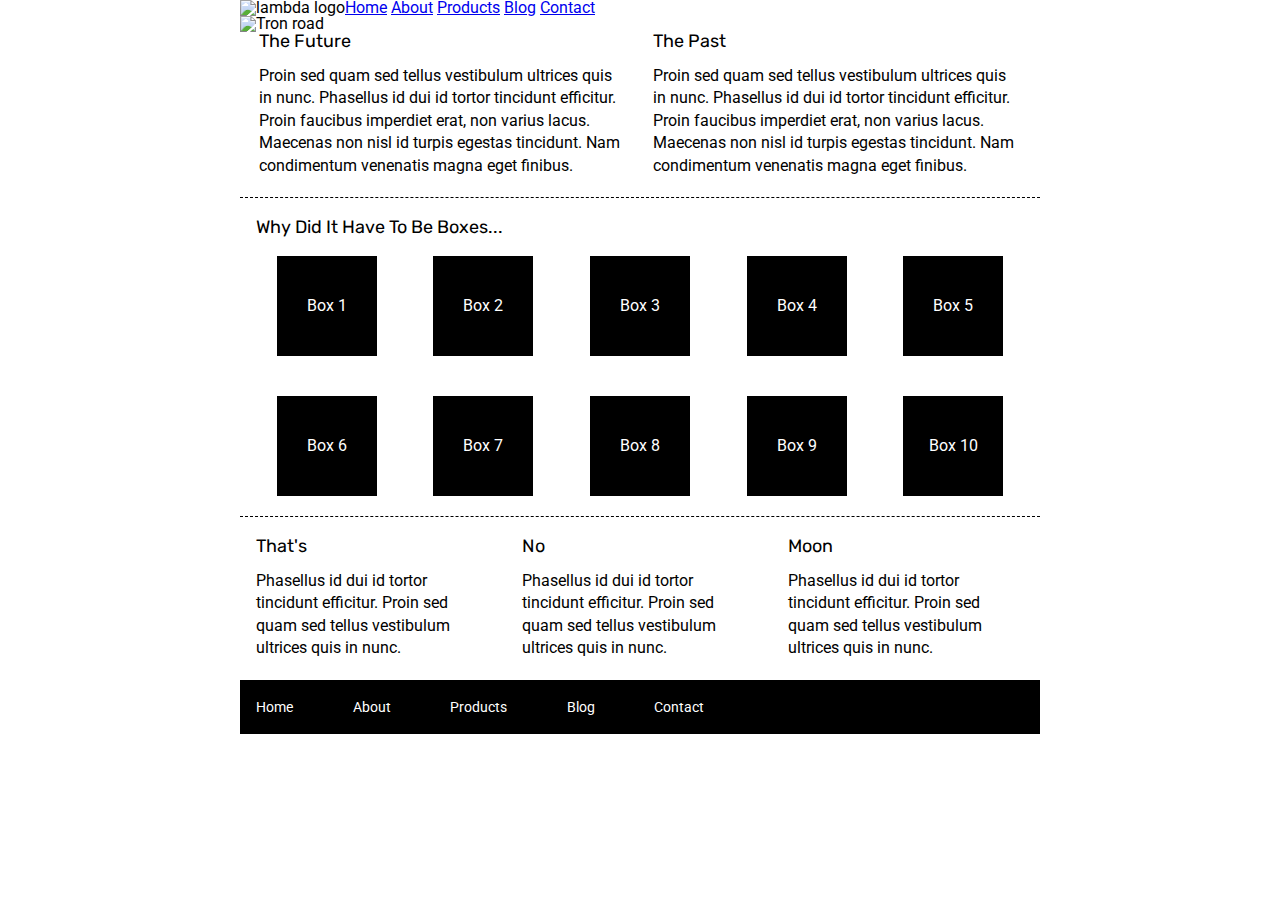
==== index.html @ 2f0a89f4 "added nav bar html and started css" ====
<!doctype html>

<html lang="en">
<head>
  <meta charset="utf-8">

  <title>Sprint Challenge - Home</title>

  <link href="https://fonts.googleapis.com/css?family=Roboto|Rubik" rel="stylesheet">
  <link rel="stylesheet" href="css/index.css">

</head>

<body>
    <div class="container">
        <header>
            <div class="navigation">
                <img src="C:\Users\niakk\Sprint-Challenge--User-Interface\img\lambda-black.png" alt="lambda logo">
                <nav class="nav">
                    <a href="#">Home</a>
                    <a href="about.html">About</a>
                    <a href="#">Products</a>
                    <a href="#">Blog</a>
                    <a href="#">Contact</a>
                </nav>
            </div>
            <img src="C:\Users\niakk\Sprint-Challenge--User-Interface\img\jumbo.png" alt="Tron road">   

        </header>
   
        <section class="top-content">
            <div class="text-container">
                <h2>The Future</h2>
                <p>Proin sed quam sed tellus vestibulum ultrices quis in nunc. Phasellus id dui id tortor tincidunt efficitur. Proin faucibus imperdiet erat, non varius lacus. Maecenas non nisl id turpis egestas tincidunt. Nam condimentum venenatis magna eget finibus.</p>
            </div>
            <div class="text-container">
                <h2>The Past</h2>
                <p>Proin sed quam sed tellus vestibulum ultrices quis in nunc. Phasellus id dui id tortor tincidunt efficitur. Proin faucibus imperdiet erat, non varius lacus. Maecenas non nisl id turpis egestas tincidunt. Nam condimentum venenatis magna eget finibus.</p>
            </div>
        </section>
        
        <section class="middle-content">
        
            <h2>Why Did It Have To Be Boxes...</h2>
            
            <div class="boxes">
                <div class="box">Box 1</div>
                <div class="box">Box 2</div>
                <div class="box">Box 3</div>
                <div class="box">Box 4</div>
                <div class="box">Box 5</div>
                <div class="box">Box 6</div>
                <div class="box">Box 7</div>
                <div class="box">Box 8</div>
                <div class="box">Box 9</div>
                <div class="box">Box 10</div>
            </div>
        
        </section>

        <section class="bottom-content">

            <div class="text-container">
                <h2>That's</h2>
                <p>Phasellus id dui id tortor tincidunt efficitur. Proin sed quam sed tellus vestibulum ultrices quis in nunc.</p>
            </div>
            <div class="text-container">
                <h2>No</h2>
                <p>Phasellus id dui id tortor tincidunt efficitur. Proin sed quam sed tellus vestibulum ultrices quis in nunc.</p>
            </div>
            <div class="text-container">
                <h2>Moon</h2>
                <p>Phasellus id dui id tortor tincidunt efficitur. Proin sed quam sed tellus vestibulum ultrices quis in nunc.</p>
            </div>

        </section>
        
        <footer>
            <nav>
                <a href="#">Home</a>
                <a href="#">About</a>
                <a href="#">Products</a>
                <a href="#">Blog</a>
                <a href="#">Contact</a>
            </nav>
        </footer>
    </div><!-- container -->        
</body>
</html>
---- css/index.css ----
/* http://meyerweb.com/eric/tools/css/reset/ 
   v2.0 | 20110126
   License: none (public domain)
*/

html, body, div, span, applet, object, iframe,
h1, h2, h3, h4, h5, h6, p, blockquote, pre,
a, abbr, acronym, address, big, cite, code,
del, dfn, em, img, ins, kbd, q, s, samp,
small, strike, strong, sub, sup, tt, var,
b, u, i, center,
dl, dt, dd, ol, ul, li,
fieldset, form, label, legend,
table, caption, tbody, tfoot, thead, tr, th, td,
article, aside, canvas, details, embed, 
figure, figcaption, footer, header, hgroup, 
menu, nav, output, ruby, section, summary,
time, mark, audio, video {
	margin: 0;
	padding: 0;
	border: 0;
	font-size: 100%;
	font: inherit;
	vertical-align: baseline;
}
/* HTML5 display-role reset for older browsers */
article, aside, details, figcaption, figure, 
footer, header, hgroup, menu, nav, section {
	display: block;
}
body {
	line-height: 1;
}
ol, ul {
	list-style: none;
}
blockquote, q {
	quotes: none;
}
blockquote:before, blockquote:after,
q:before, q:after {
	content: '';
	content: none;
}
table {
	border-collapse: collapse;
	border-spacing: 0;
}

* {
    box-sizing: border-box;
}

html, body {
    height: 100%;
    font-family: 'Roboto', sans-serif;
}

h1, h2, h3, h4, h5 {
    font-size: 18px;
    margin-bottom: 15px;
    font-family: 'Rubik', sans-serif;
}

p {
    line-height: 1.4;
}

.container {
    width: 800px;
    margin: 0 auto;
}
.navigation{
    display: flex;
    flex-wrap:wrap;
}

.top-content {
    display: flex;
    flex-wrap: wrap;
    justify-content: space-evenly;
    margin-bottom: 20px;
    border-bottom: 1px dashed black;
}

.top-content .text-container {
    width: 48%;
    padding: 0 1%;
    padding-bottom: 20px;  
}

.middle-content {
    margin-bottom: 20px;
    border-bottom: 1px dashed black;
}

.middle-content h2 {
    padding: 0 2%;
    margin-bottom: 0;
}

.middle-content .boxes {
    display: flex;
    flex-wrap: wrap;
    justify-content: space-evenly;
}

.middle-content .boxes .box {
    width: 12.5%;
    height: 100px;
    background: black;
    margin: 20px 2.5%;
    color: white;
    display: flex;
    align-items: center;
    justify-content: center;
}

.bottom-content {
    display: flex;
    margin: 0 2% 20px;
    justify-content: space-around;
}

.bottom-content .text-container {
    padding-right: 4%;
}

.bottom-content .text-container:last-child {
    padding-right: 0;
}

footer {
    width: 100%;
    background: black;
}

footer nav {
    width: 60%;
    display: flex;
    justify-content: space-between;
    align-items: center;
    padding: 20px 2%;
    font-size: 14px;
}

footer nav a {
    color: white;
    text-decoration: none;
}
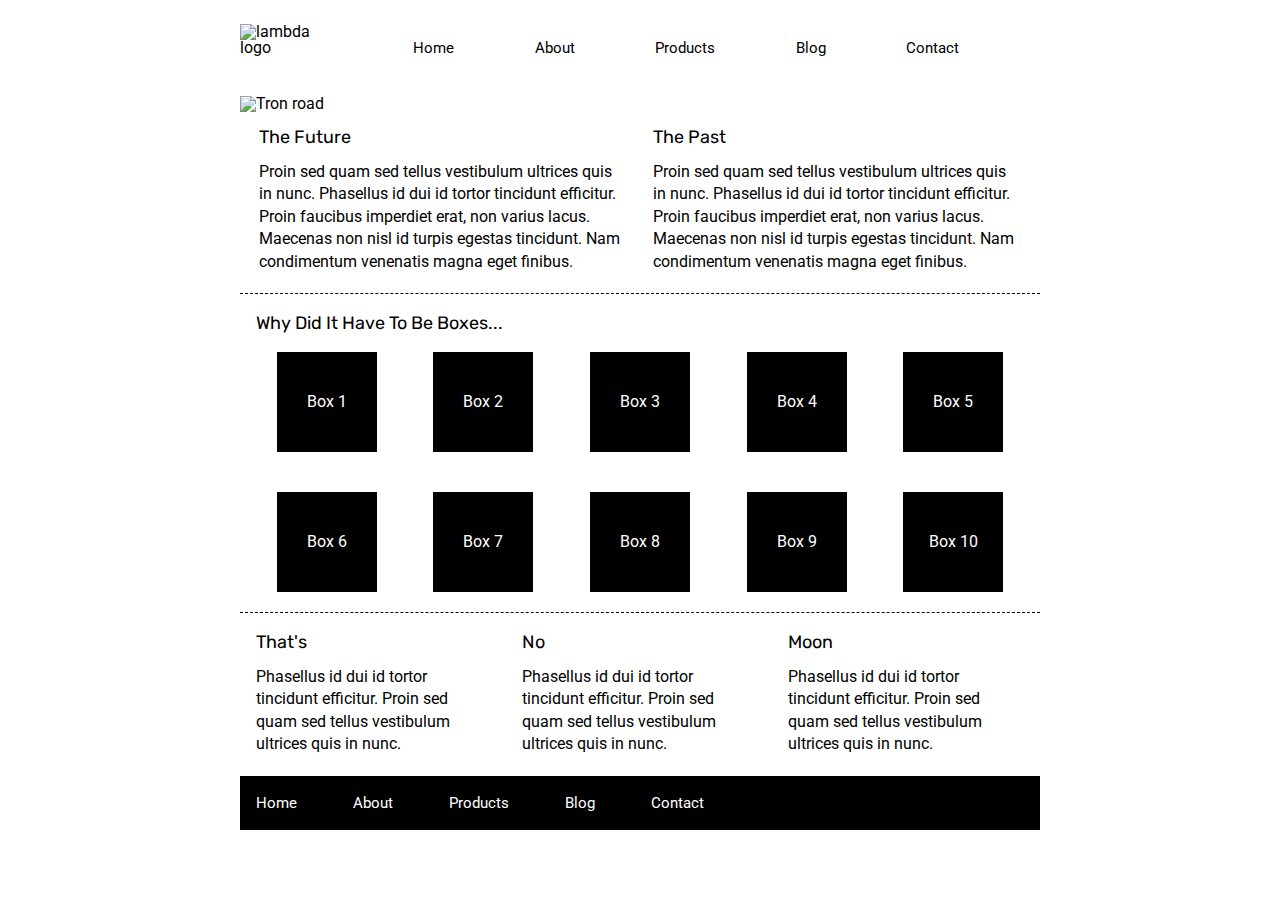
==== commit 90f4cf33: "Finished setting up header and nav bar" ====
--- a/index.html
+++ b/index.html
@@ -24,7 +24,7 @@
                     <a href="#">Contact</a>
                 </nav>
             </div>
-            <img src="C:\Users\niakk\Sprint-Challenge--User-Interface\img\jumbo.png" alt="Tron road">   
+            <img class= "jumbo" src= "C:\Users\niakk\Sprint-Challenge--User-Interface\img\jumbo.jpg" alt="Tron road">   
 
         </header>
    
--- a/css/index.css
+++ b/css/index.css
@@ -70,10 +70,29 @@
     width: 800px;
     margin: 0 auto;
 }
+header{
+    margin-top: 3%;
+}
+a{
+    text-decoration: none;
+    color: black;
+    font-size: 11pt;
+}
 .navigation{
     display: flex;
-    flex-wrap:wrap;
+    align-items: flex-end;
+    
 }
+.nav{
+    display: flex;
+    justify-content: space-evenly;
+    width: 100%
+}
+.jumbo{
+    padding-top: 5%;
+    padding-bottom: 2%;
+}
+
 
 .top-content {
     display: flex;
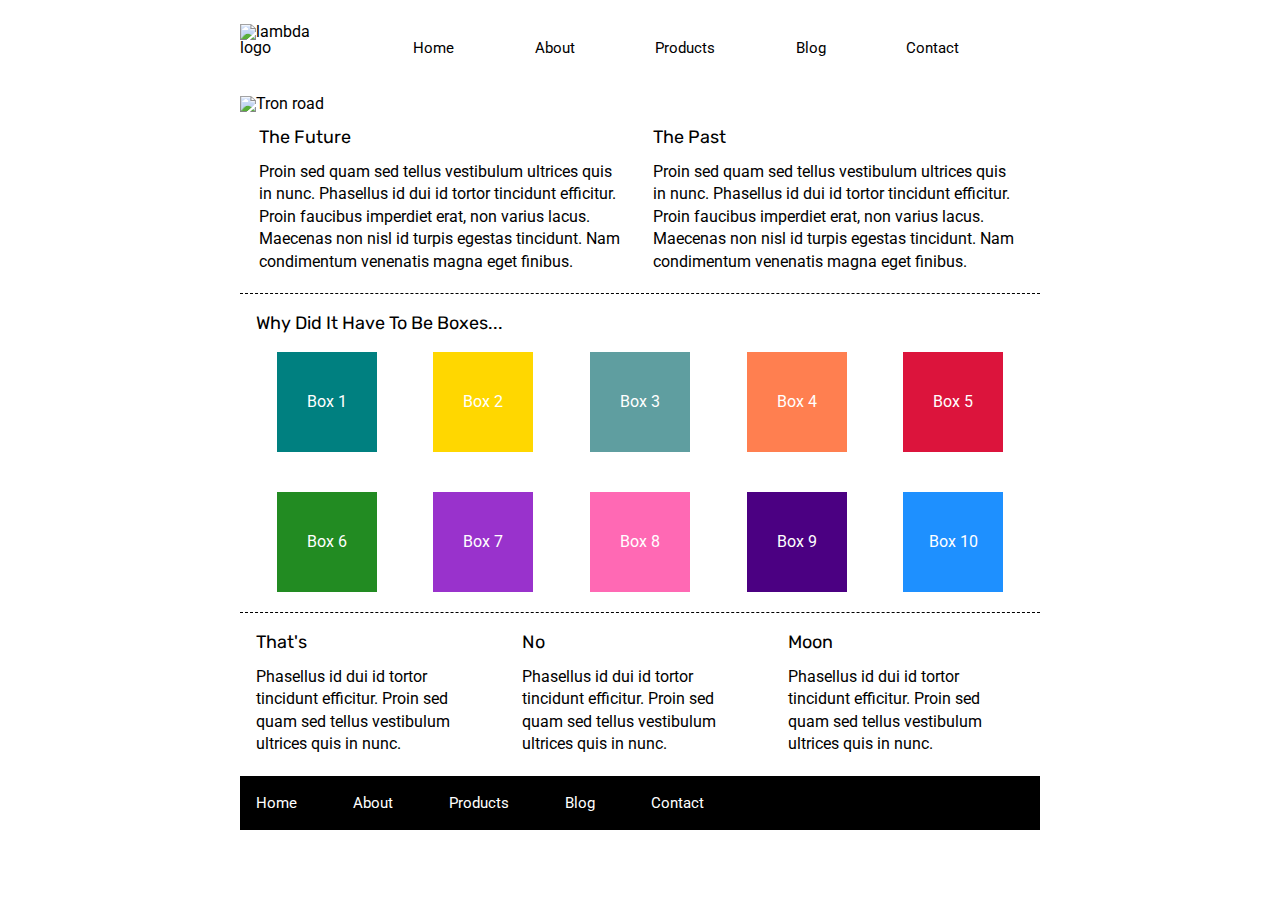
==== commit 0e962e52: "added color to the boxes" ====
--- a/index.html
+++ b/index.html
@@ -44,16 +44,16 @@
             <h2>Why Did It Have To Be Boxes...</h2>
             
             <div class="boxes">
-                <div class="box">Box 1</div>
-                <div class="box">Box 2</div>
-                <div class="box">Box 3</div>
-                <div class="box">Box 4</div>
-                <div class="box">Box 5</div>
-                <div class="box">Box 6</div>
-                <div class="box">Box 7</div>
-                <div class="box">Box 8</div>
-                <div class="box">Box 9</div>
-                <div class="box">Box 10</div>
+                <div class="box one">Box 1</div>
+                <div class="box two">Box 2</div>
+                <div class="box three">Box 3</div>
+                <div class="box four">Box 4</div>
+                <div class="box five">Box 5</div>
+                <div class="box six">Box 6</div>
+                <div class="box seven">Box 7</div>
+                <div class="box eight">Box 8</div>
+                <div class="box nine">Box 9</div>
+                <div class="box ten">Box 10</div>
             </div>
         
         </section>
--- a/css/index.css
+++ b/css/index.css
@@ -78,6 +78,9 @@
     color: black;
     font-size: 11pt;
 }
+a:hover{
+    color: grey;
+}
 .navigation{
     display: flex;
     align-items: flex-end;
@@ -127,12 +130,43 @@
 .middle-content .boxes .box {
     width: 12.5%;
     height: 100px;
-    background: black;
+    
     margin: 20px 2.5%;
     color: white;
     display: flex;
     align-items: center;
     justify-content: center;
+    
+}
+.one{
+    background-color:teal;
+}
+.two {
+    background-color:gold;
+}
+.three{
+    background-color: cadetblue;
+}
+.four{
+    background-color:coral;
+}
+.five{
+    background-color:crimson;
+}
+.six{
+    background-color: forestgreen;
+}
+.seven{
+    background-color:darkorchid;
+}
+.eight{
+    background-color: hotpink;
+}
+.nine{
+    background-color:indigo;
+}
+.ten{
+    background-color:dodgerblue;
 }
 
 .bottom-content {
